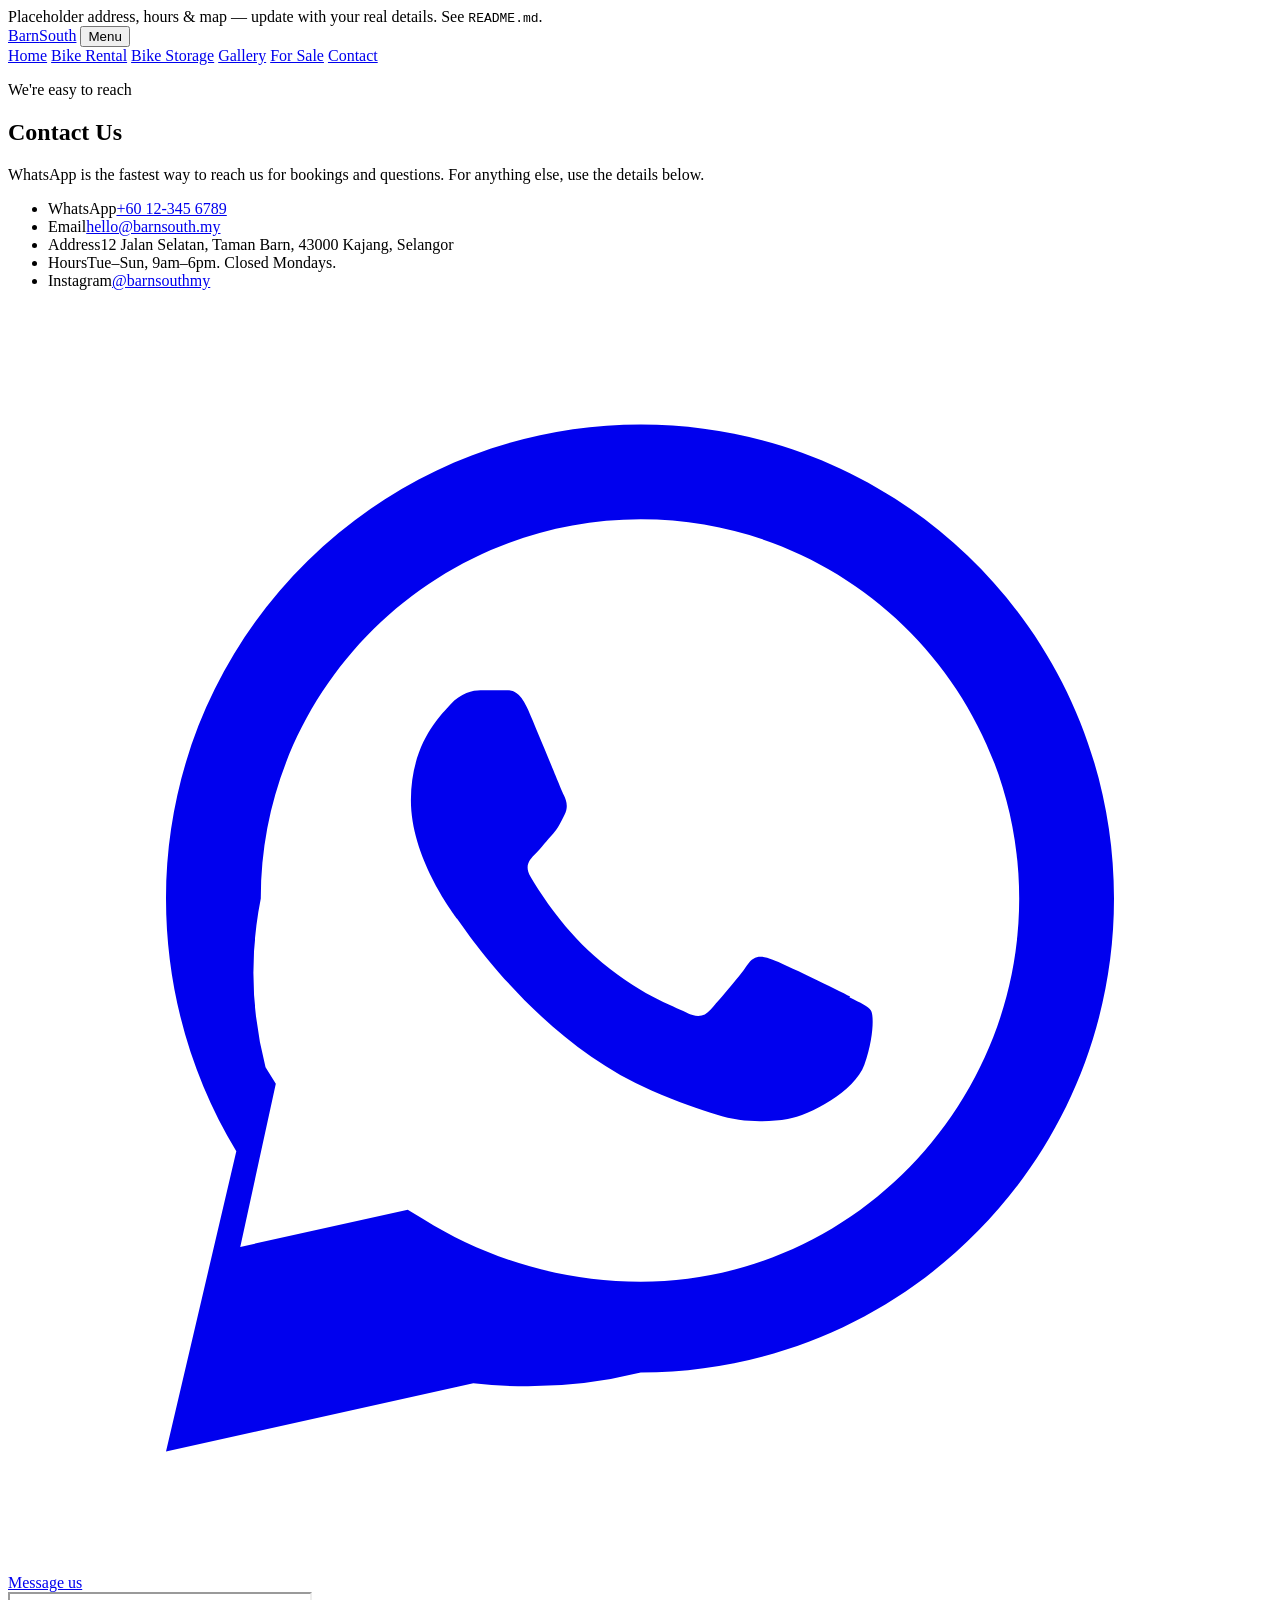
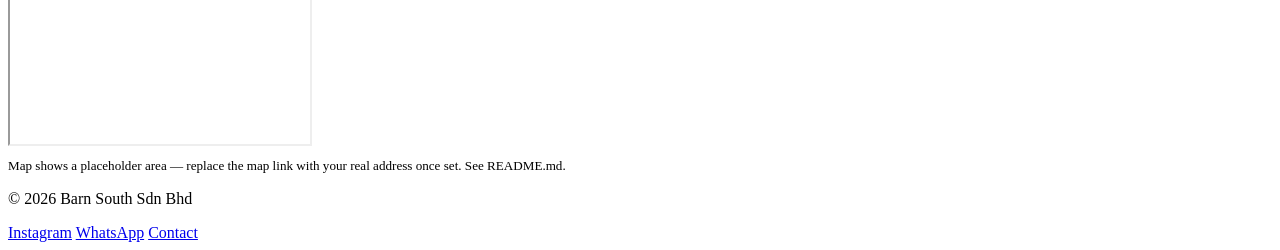
==== contact.html @ 834e2bc6 "Add files via upload" ====
<!DOCTYPE html>
<html lang="en">
<head>
<meta charset="UTF-8">
<meta name="viewport" content="width=device-width, initial-scale=1.0">
<title>Contact — Barn South</title>
<meta name="description" content="Get in touch with Barn South by WhatsApp, phone or email.">
<link rel="preconnect" href="https://fonts.googleapis.com">
<link rel="preconnect" href="https://fonts.gstatic.com" crossorigin>
<link href="https://fonts.googleapis.com/css2?family=Fraunces:opsz,wght@9..144,500;9..144,600;9..144,650&family=Inter:wght@400;500;600&display=swap" rel="stylesheet">
<link rel="stylesheet" href="css/styles.css">
</head>
<body>

<div class="build-note">Placeholder address, hours &amp; map — update with your real details. See <code>README.md</code>.</div>

<header class="site-header">
  <div class="container">
    <a href="index.html" class="wordmark">Barn<span>South</span></a>
    <button class="nav-toggle" aria-label="Toggle menu" aria-expanded="false">Menu</button>
    <nav class="main-nav">
      <a href="index.html">Home</a>
      <a href="rental.html">Bike Rental</a>
      <a href="storage.html">Bike Storage</a>
      <a href="gallery.html">Gallery</a>
      <a href="for-sale.html">For Sale</a>
      <a href="contact.html" aria-current="page">Contact</a>
    </nav>
  </div>
</header>

<section class="hero small">
  <div class="container">
    <p class="hero-eyebrow">We're easy to reach</p>
    <h1>Contact Us</h1>
    <p class="lede">WhatsApp is the fastest way to reach us for bookings and questions. For anything else, use the details below.</p>
  </div>
</section>

<section class="section-light">
  <div class="container">
    <div class="contact-grid">
      <div>
        <ul class="info-list">
          <li><span class="label">WhatsApp</span><a href="https://wa.me/60123456789" target="_blank" rel="noopener">+60 12-345 6789</a></li>
          <li><span class="label">Email</span><a href="mailto:hello@barnsouth.my">hello@barnsouth.my</a></li>
          <li><span class="label">Address</span><span>12 Jalan Selatan, Taman Barn, 43000 Kajang, Selangor</span></li>
          <li><span class="label">Hours</span><span>Tue–Sun, 9am–6pm. Closed Mondays.</span></li>
          <li><span class="label">Instagram</span><a href="https://instagram.com/barnsouthmy" target="_blank" rel="noopener">@barnsouthmy</a></li>
        </ul>
        <div class="btn-row" style="margin-top:0;">
          <a class="btn btn-primary" href="https://wa.me/60123456789" target="_blank" rel="noopener">
            <svg class="icon-wa" viewBox="0 0 32 32" fill="currentColor" aria-hidden="true"><path d="M16.02 3C9.4 3 4 8.36 4 15c0 2.34.65 4.53 1.78 6.4L4 29l7.78-1.73A11.9 11.9 0 0 0 16.02 27C22.63 27 28 21.64 28 15S22.63 3 16.02 3zm0 21.7c-2.02 0-3.9-.58-5.5-1.58l-.4-.24-4.24.94.9-4.13-.26-.42A9.6 9.6 0 0 1 6.4 15c0-5.3 4.32-9.6 9.62-9.6S25.6 9.7 25.6 15s-4.3 9.7-9.58 9.7zm5.3-7.22c-.29-.15-1.7-.84-1.96-.93-.26-.1-.46-.15-.65.14-.19.29-.75.93-.92 1.12-.17.19-.34.22-.63.07-.29-.15-1.22-.45-2.32-1.43-.86-.76-1.44-1.71-1.61-2-.17-.29-.02-.44.13-.59.13-.13.29-.34.44-.5.15-.17.19-.29.29-.48.1-.19.05-.36-.02-.5-.07-.15-.65-1.57-.9-2.15-.24-.57-.48-.5-.65-.5h-.56c-.19 0-.5.07-.76.36-.26.29-1 1-1 2.42 0 1.43 1.03 2.81 1.17 3 .15.19 2.03 3.1 4.92 4.35.69.3 1.22.48 1.64.61.69.22 1.32.19 1.81.11.55-.08 1.7-.7 1.94-1.37.24-.68.24-1.25.17-1.37-.07-.12-.26-.19-.55-.34z"/></svg>
            Message us
          </a>
        </div>
      </div>
      <div>
        <iframe class="map-frame" title="Barn South location map" loading="lazy"
          src="https://www.openstreetmap.org/export/embed.html?bbox=101.75%2C2.96%2C101.80%2C3.00&amp;layer=mapnik">
        </iframe>
        <p style="font-size:0.82rem; color:var(--text-on-light-muted); margin-top:8px;">Map shows a placeholder area — replace the map link with your real address once set. See README.md.</p>
      </div>
    </div>
  </div>
</section>

<footer class="site-footer">
  <div class="container footer-row">
    <p>&copy; 2026 Barn South Sdn Bhd</p>
    <div class="footer-links">
      <a href="https://instagram.com/barnsouthmy" target="_blank" rel="noopener">Instagram</a>
      <a href="https://wa.me/60123456789" target="_blank" rel="noopener">WhatsApp</a>
      <a href="contact.html">Contact</a>
    </div>
  </div>
</footer>

<script src="js/main.js"></script>
</body>
</html>
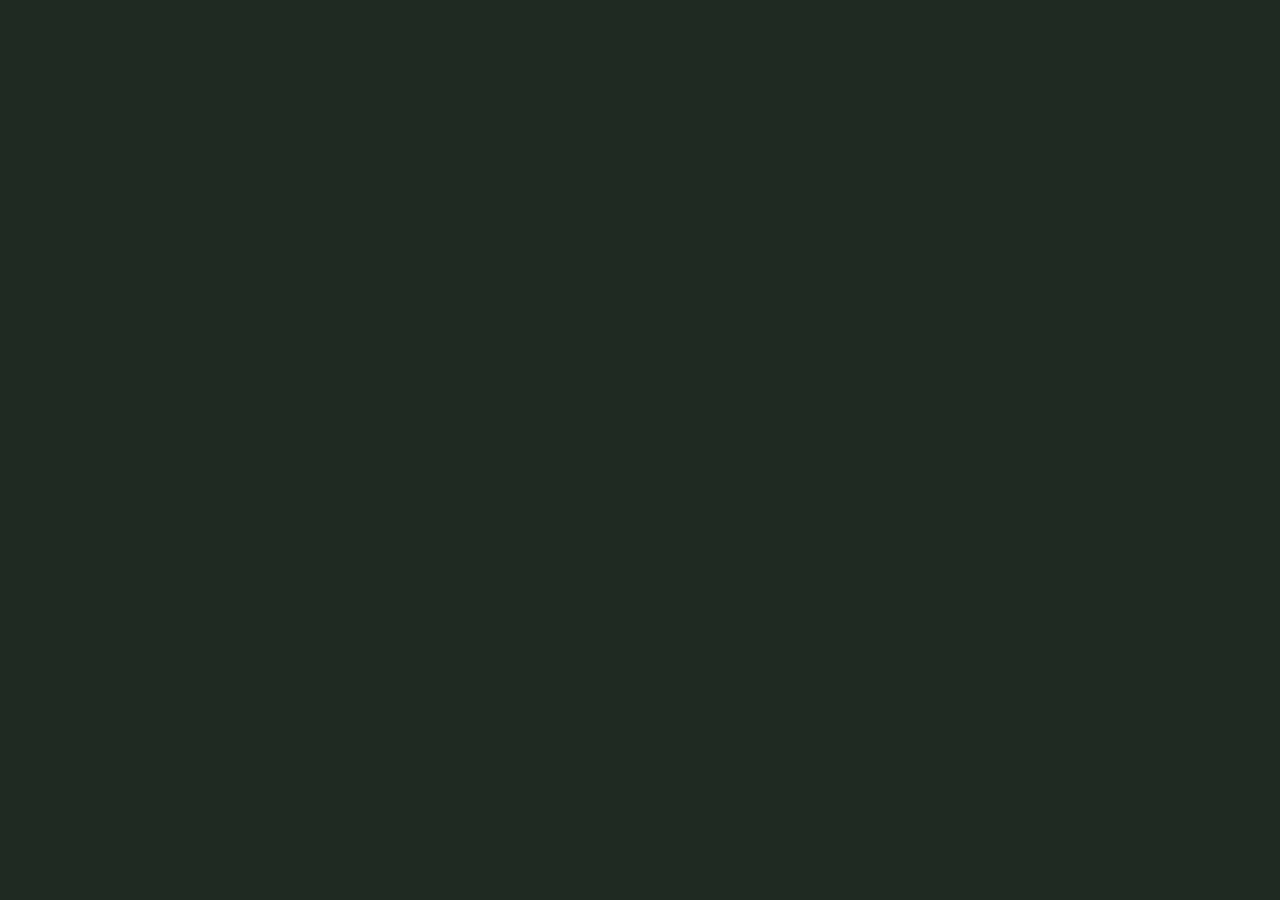
==== commit 9ae2f9bb: "Update and rename hide-contact.html to contact.html <!-- -->" ====
--- a/contact.html
+++ b/contact.html
@@ -7,11 +7,11 @@
 <meta name="description" content="Get in touch with Barn South by WhatsApp, phone or email.">
 <link rel="preconnect" href="https://fonts.googleapis.com">
 <link rel="preconnect" href="https://fonts.gstatic.com" crossorigin>
-<link href="https://fonts.googleapis.com/css2?family=Fraunces:opsz,wght@9..144,500;9..144,600;9..144,650&family=Inter:wght@400;500;600&display=swap" rel="stylesheet">
+<link href="https://fonts.googleapis.com/css2?family=Anton&family=Fraunces:opsz,wght@9..144,500;9..144,600;9..144,650&family=Inter" rel="stylesheet">
 <link rel="stylesheet" href="css/styles.css">
 </head>
 <body>
-
+<!--
 <div class="build-note">Placeholder address, hours &amp; map — update with your real details. See <code>README.md</code>.</div>
 
 <header class="site-header">
@@ -77,5 +77,6 @@
 </footer>
 
 <script src="js/main.js"></script>
+-->
 </body>
 </html>
--- a/css/styles.css
+++ b/css/styles.css
@@ -0,0 +1,497 @@
+/* ============================================================
+   Barn South â€” shared stylesheet
+   Palette: barn-dusk green (dark), chalk (light), rust + mustard accents
+   Type: Fraunces (display) + Inter (body/UI)
+   ============================================================ */
+
+:root {
+  --bg: #1F2A22;
+  --bg-deep: #161E19;
+  --surface: #EDE6D6;
+  --surface-alt: #E2D8C1;
+  --text-on-dark: #F4EFE2;
+  --text-on-dark-muted: #C7C4B4;
+  --text-on-light: #211F17;
+  --text-on-light-muted: #55523F;
+  --accent: #C1652F;
+  --accent-hover: #A6531F;
+  --accent-2: #D8A93D;
+  --line-on-dark: rgba(244, 239, 226, 0.14);
+  --line-on-light: rgba(33, 31, 23, 0.14);
+  --logo-color: #FFDF34;
+  --radius: 3px;
+  --max-width: 1120px;
+}
+
+* { box-sizing: border-box; }
+html { scroll-behavior: smooth; }
+
+body {
+  margin: 0;
+  background: var(--bg);
+  color: var(--text-on-dark);
+  font-family: 'Inter', -apple-system, BlinkMacSystemFont, 'Segoe UI', sans-serif;
+  font-size: 16px;
+  line-height: 1.6;
+  -webkit-font-smoothing: antialiased;
+}
+
+img { max-width: 100%; display: block; }
+
+h1, h2, h3, h4 {
+  font-family: 'Fraunces', Georgia, serif;
+  font-optical-sizing: auto;
+  font-weight: 600;
+  line-height: 1.15;
+  margin: 0 0 0.5em;
+  color: inherit;
+}
+
+h1 { font-size: clamp(2.3rem, 5vw, 3.6rem); font-weight: 640; }
+h2 { font-size: clamp(1.7rem, 3.4vw, 2.3rem); }
+h3 { font-size: 1.3rem; }
+
+p { margin: 0 0 1em; }
+a { color: inherit; }
+
+.container {
+  max-width: var(--max-width);
+  margin: 0 auto;
+  padding: 0 24px;
+}
+
+/* ---------- Header / Nav ---------- */
+
+.site-header {
+  position: sticky;
+  top: 0;
+  z-index: 40;
+  background: var(--bg);
+  border-bottom: 1px solid var(--line-on-dark);
+}
+
+.site-header .container {
+  display: flex;
+  align-items: center;
+  justify-content: space-between;
+  height: 76px;
+}
+
+.wordmark {
+  font-family: 'Anton', 'Impact', sans-serif;
+  font-weight: 400;
+  font-size: 1.3rem;
+  letter-spacing: 0.02em;
+  line-height: 1.25;
+  text-transform: uppercase;
+  color: var(--logo-color);
+  background: #000;
+  width: 130px;
+  height: 130px;
+  border-radius: 50%;
+  display: flex;
+  align-items: center;
+  justify-content: center;
+  margin: 0 auto 40px;
+}
+
+.wordmark span { color: var(--logo-color); }
+
+.main-nav {
+  display: flex;
+  align-items: center;
+  gap: 28px;
+}
+
+.main-nav a {
+  text-decoration: none;
+  color: var(--text-on-dark-muted);
+  font-size: 0.96rem;
+  padding: 6px 0;
+  border-bottom: 1px solid transparent;
+  transition: color 0.15s ease, border-color 0.15s ease;
+}
+
+.main-nav a:hover,
+.main-nav a[aria-current="page"] {
+  color: var(--text-on-dark);
+  border-color: var(--accent);
+}
+
+.nav-toggle {
+  display: none;
+  background: none;
+  border: 1px solid var(--line-on-dark);
+  border-radius: var(--radius);
+  padding: 8px 10px;
+  color: var(--text-on-dark);
+  cursor: pointer;
+}
+
+@media (max-width: 760px) {
+  .nav-toggle { display: inline-flex; align-items: center; gap: 8px; }
+  .main-nav {
+    position: absolute;
+    top: 76px;
+    left: 0;
+    right: 0;
+    background: var(--bg);
+    border-bottom: 1px solid var(--line-on-dark);
+    flex-direction: column;
+    align-items: flex-start;
+    padding: 8px 24px 20px;
+    gap: 4px;
+    display: none;
+  }
+  .main-nav.open { display: flex; }
+  .main-nav a { width: 100%; padding: 10px 0; }
+}
+
+/* ---------- Hero ---------- */
+
+.hero {
+  padding: 92px 0 76px;
+  border-bottom: 1px solid var(--line-on-dark);
+}
+
+.hero.small { padding: 56px 0 48px; }
+
+.hero-eyebrow {
+  color: var(--accent-2);
+  font-size: 0.92rem;
+  margin-bottom: 14px;
+}
+
+.hero p.lede {
+  max-width: 46ch;
+  color: var(--text-on-dark-muted);
+  font-size: 1.1rem;
+}
+
+/* ---------- Buttons ---------- */
+
+.btn {
+  display: inline-flex;
+  align-items: center;
+  gap: 10px;
+  padding: 13px 22px;
+  border-radius: var(--radius);
+  text-decoration: none;
+  font-size: 0.98rem;
+  font-weight: 600;
+  border: 1px solid transparent;
+  cursor: pointer;
+  transition: background 0.15s ease, border-color 0.15s ease, color 0.15s ease;
+}
+
+.btn-primary {
+  background: var(--accent);
+  color: #FBF6EC;
+}
+.btn-primary:hover { background: var(--accent-hover); }
+
+.btn-outline-dark {
+  border-color: var(--line-on-dark);
+  color: var(--text-on-dark);
+}
+.btn-outline-dark:hover { border-color: var(--text-on-dark); }
+
+.btn-outline-light {
+  border-color: var(--line-on-light);
+  color: var(--text-on-light);
+}
+.btn-outline-light:hover { border-color: var(--text-on-light); }
+
+.btn-row { display: flex; flex-wrap: wrap; gap: 14px; margin-top: 28px; }
+
+.icon-wa { width: 18px; height: 18px; flex: none; }
+
+/* ---------- Quick-link grid (home) ---------- */
+
+.quicklinks {
+  padding: 64px 0;
+  border-bottom: 1px solid var(--line-on-dark);
+}
+
+.quicklinks-grid {
+  display: grid;
+  grid-template-columns: repeat(4, 1fr);
+  border-top: 1px solid var(--line-on-dark);
+}
+
+.quicklink {
+  padding: 30px 22px 30px 0;
+  border-right: 1px solid var(--line-on-dark);
+  text-decoration: none;
+  color: var(--text-on-dark);
+}
+.quicklink:first-child { padding-left: 0; }
+.quicklink:last-child { border-right: none; }
+
+.quicklink .num {
+  display: block;
+  font-family: 'Fraunces', serif;
+  font-size: 0.95rem;
+  color: var(--accent-2);
+  margin-bottom: 14px;
+}
+
+.quicklink h3 { margin-bottom: 8px; }
+.quicklink p { color: var(--text-on-dark-muted); font-size: 0.94rem; margin-bottom: 0; }
+
+@media (max-width: 860px) {
+  .quicklinks-grid { grid-template-columns: 1fr 1fr; }
+  .quicklink { border-bottom: 1px solid var(--line-on-dark); padding: 26px 0; }
+}
+@media (max-width: 520px) {
+  .quicklinks-grid { grid-template-columns: 1fr; }
+}
+
+/* ---------- Light section (chalk surface) ---------- */
+
+.section-light {
+  background: var(--surface);
+  color: var(--text-on-light);
+  padding: 72px 0;
+}
+
+.section-light h2, .section-light h3 { color: var(--text-on-light); }
+.section-light p { color: var(--text-on-light-muted); }
+
+.section-light + .section-light { border-top: 1px solid var(--line-on-light); }
+
+.section-dark {
+  background: var(--bg);
+  padding: 72px 0;
+  border-top: 1px solid var(--line-on-dark);
+}
+
+.section-head { max-width: 60ch; margin-bottom: 40px; }
+
+/* ---------- Pricing table ---------- */
+
+table.price-table {
+  width: 100%;
+  border-collapse: collapse;
+  margin: 28px 0;
+  font-size: 0.98rem;
+}
+
+.price-table th, .price-table td {
+  text-align: left;
+  padding: 14px 16px;
+  border-bottom: 1px solid var(--line-on-light);
+}
+
+.price-table th {
+  font-family: 'Fraunces', serif;
+  font-weight: 600;
+  color: var(--text-on-light-muted);
+  font-size: 0.86rem;
+}
+
+.price-table tr:last-child td { border-bottom: none; }
+.price-table td.price { font-family: 'Fraunces', serif; font-weight: 600; }
+
+/* ---------- Inventory list ---------- */
+
+.category-block { margin-bottom: 52px; }
+.category-block:last-child { margin-bottom: 0; }
+
+.category-title-row {
+  display: flex;
+  align-items: baseline;
+  justify-content: space-between;
+  flex-wrap: wrap;
+  gap: 10px;
+  border-bottom: 2px solid var(--text-on-light);
+  padding-bottom: 12px;
+  margin-bottom: 4px;
+}
+
+.category-title-row .count {
+  color: var(--text-on-light-muted);
+  font-size: 0.95rem;
+}
+
+.bike-list { list-style: none; margin: 0; padding: 0; }
+
+.bike-list li {
+  display: flex;
+  align-items: center;
+  justify-content: space-between;
+  gap: 12px;
+  padding: 16px 0;
+  border-bottom: 1px solid var(--line-on-light);
+}
+
+.bike-list li:last-child { border-bottom: none; }
+
+.bike-name { font-weight: 600; }
+.bike-meta { color: var(--text-on-light-muted); font-size: 0.9rem; }
+
+.status-tag {
+  font-size: 0.8rem;
+  padding: 4px 10px;
+  border-radius: 999px;
+  border: 1px solid var(--line-on-light);
+  color: var(--text-on-light-muted);
+  white-space: nowrap;
+}
+.status-tag.available { border-color: #4F7A5B; color: #3D6047; }
+
+/* ---------- Product rows (For Sale) ---------- */
+
+.product-list { display: grid; gap: 0; margin-top: 6px; }
+
+.product-row {
+  display: grid;
+  grid-template-columns: 1fr auto auto;
+  gap: 18px;
+  align-items: center;
+  padding: 20px 0;
+  border-bottom: 1px solid var(--line-on-light);
+}
+
+.product-row:last-child { border-bottom: none; }
+
+.product-row h4 { margin: 0 0 4px; font-family: 'Fraunces', serif; font-size: 1.08rem; }
+.product-row .desc { color: var(--text-on-light-muted); font-size: 0.92rem; margin: 0; }
+.product-row .price { font-family: 'Fraunces', serif; font-weight: 600; font-size: 1.05rem; white-space: nowrap; }
+
+@media (max-width: 640px) {
+  .product-row { grid-template-columns: 1fr; }
+  .product-row .price { order: -1; }
+}
+
+/* ---------- Placeholder media tiles ---------- */
+
+.media-grid {
+  display: grid;
+  grid-template-columns: repeat(3, 1fr);
+  gap: 4px;
+}
+
+@media (max-width: 760px) {
+  .media-grid { grid-template-columns: repeat(2, 1fr); }
+}
+
+.media-tile {
+  aspect-ratio: 4 / 5;
+  background:
+    linear-gradient(160deg, #2A3A2C 0%, #1F2A22 60%);
+  border: 1px solid var(--line-on-dark);
+  display: flex;
+  flex-direction: column;
+  align-items: center;
+  justify-content: center;
+  gap: 10px;
+  color: var(--text-on-dark-muted);
+  text-align: center;
+  padding: 20px;
+}
+
+.media-tile svg { width: 30px; height: 30px; opacity: 0.7; }
+.media-tile span { font-size: 0.82rem; max-width: 16ch; }
+
+.storage-media-grid {
+  display: grid;
+  grid-template-columns: repeat(3, 1fr);
+  gap: 16px;
+  margin: 32px 0;
+}
+@media (max-width: 700px) { .storage-media-grid { grid-template-columns: 1fr; } }
+
+.storage-media-grid .media-tile {
+  aspect-ratio: 4 / 3;
+  background: linear-gradient(160deg, #E2D8C1 0%, #D7CAAA 100%);
+  border: 1px solid var(--line-on-light);
+  color: var(--text-on-light-muted);
+}
+
+/* ---------- Instagram callout ---------- */
+
+.ig-callout {
+  display: flex;
+  align-items: center;
+  justify-content: space-between;
+  flex-wrap: wrap;
+  gap: 20px;
+  padding: 28px 30px;
+  border: 1px solid var(--line-on-dark);
+  margin-bottom: 44px;
+}
+
+.ig-callout h3 { margin-bottom: 4px; }
+.ig-callout p { margin: 0; color: var(--text-on-dark-muted); }
+
+/* ---------- Steps (legit numbered sequence) ---------- */
+
+.steps { display: grid; grid-template-columns: repeat(3, 1fr); gap: 32px; margin-top: 32px; }
+@media (max-width: 760px) { .steps { grid-template-columns: 1fr; } }
+
+.step .step-num {
+  font-family: 'Fraunces', serif;
+  font-size: 1.6rem;
+  color: var(--accent);
+  margin-bottom: 10px;
+}
+
+/* ---------- Contact ---------- */
+
+.contact-grid {
+  display: grid;
+  grid-template-columns: 1fr 1fr;
+  gap: 56px;
+}
+@media (max-width: 800px) { .contact-grid { grid-template-columns: 1fr; gap: 40px; } }
+
+.info-list { list-style: none; padding: 0; margin: 0 0 28px; }
+.info-list li {
+  display: grid;
+  grid-template-columns: 110px 1fr;
+  gap: 16px;
+  padding: 12px 0;
+  border-bottom: 1px solid var(--line-on-light);
+}
+.info-list li:last-child { border-bottom: none; }
+.info-list .label { color: var(--text-on-light-muted); font-size: 0.88rem; }
+
+.map-frame {
+  border: 1px solid var(--line-on-light);
+  width: 100%;
+  aspect-ratio: 4 / 3;
+}
+
+/* ---------- Footer ---------- */
+
+.site-footer {
+  background: var(--bg-deep);
+  padding: 40px 0;
+  border-top: 1px solid var(--line-on-dark);
+}
+
+.footer-row {
+  display: flex;
+  justify-content: space-between;
+  align-items: center;
+  flex-wrap: wrap;
+  gap: 16px;
+}
+
+.footer-row p { margin: 0; color: var(--text-on-dark-muted); font-size: 0.88rem; }
+
+.footer-links { display: flex; gap: 20px; }
+.footer-links a { color: var(--text-on-dark-muted); text-decoration: none; font-size: 0.88rem; }
+.footer-links a:hover { color: var(--text-on-dark); }
+
+/* ---------- Placeholder note banner (remove once real content is in) ---------- */
+
+.build-note {
+  background: var(--accent-2);
+  color: #29210A;
+  text-align: center;
+  font-size: 0.85rem;
+  padding: 8px 16px;
+}
+.build-note code { background: rgba(0,0,0,0.08); padding: 1px 5px; border-radius: 2px; }
